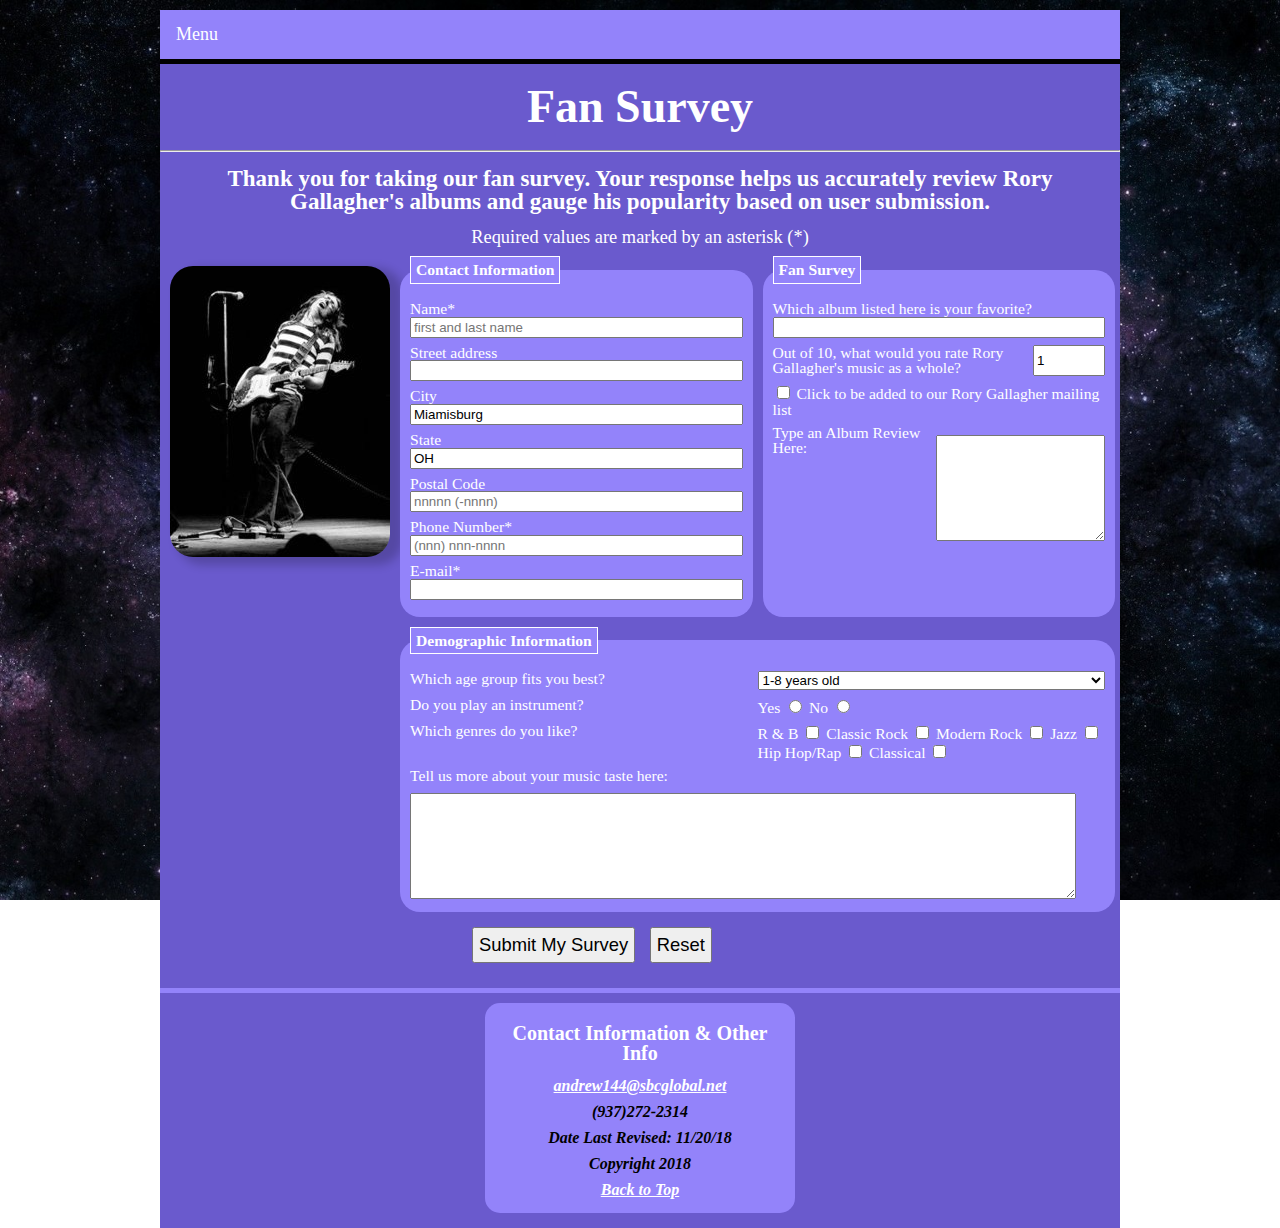
==== fansurvey.html @ fb25ed25 "Uploaded necessary files for website" ====
<!DOCTYPE html>
<html>
<head>
  <!--


      Final Webpage Assignment
      Author: Andrew Gross
      Date:   November 7th, 2018

      Filename:   fansurvey.html

   -->
   <meta charset="utf-8" />
   <meta name="viewport" content="width=device-width, initial-scale=1" />
   <meta name="keywords" content="guitar, music, guitarist, Andrew Gross, Rory Gallagher" />
   <link href="Reset.css" rel="stylesheet" />
   <link href="index.css" rel="stylesheet" />
   <link href="fansurvey.css" rel="stylesheet" />
   <link href="mobile.css" rel="stylesheet" />

   </head>
   <body>
     <div class="body">
   <header>
     <div class="navbar">
       <div class="dropdown">
         <button class="dropbtn">Menu
           <i class="fa fa-caret-down"></i>
         </button>
         <div class="dropdown-content">
           <a href="index.html">Home</a>
           <a href="fansurvey.html">Fan Survey</a>
           <a href="history.html">Albums & History</a>
         </div>
       </div>
     </div>
   </header>

   <section id="surveysection">

      <h1>Fan Survey</h1>
      <hr />
      <h3><p>Thank you for taking our fan survey. Your response
         helps us accurately review Rory Gallagher's albums and gauge his popularity based on user submission. </p></h3>
         <p id="requiredValues">Required values are marked by an asterisk (*)</p>

      <img src="rg5.jpg" id="rg5-1" ></img>

   <form id="survey" action="http://www.example.com/rorygallagher/survey" method="post">
   <fieldset id="contInfo">
     <legend>Contact Information</legend>
   <div class="formRow">
     <label for ="name">Name*</label>
     <input name="custName" id="name" type="text" placeholder="first and last name" required />
   </div>

   <div class="formRow">
     <label for="street">Street address</label>
     <input name="custStreet" id="street" type="text" />
   </div>

   <div class="formRow">
     <label for="city">City</label>
     <input name="custCity" id"city" type="text" value="Miamisburg" />
   </div>

   <div class="formRow">
     <label for="state">State</label>
     <input name="custState" id="state" type="text" value="OH" />
   </div>

   <div class="formRow">
     <label for="zip">Postal Code</label>
     <input name="custZip" id="zip" type="text" placeholder="nnnnn (-nnnn)"
     pattern="^\d{5}(-\d{4})?$"/>
   </div>

   <div class="formRow">
     <label for="phone">Phone Number*</label>
     <input name="custPhone" id="phone" type="tel" placeholder="(nnn) nnn-nnnn"
     pattern="^\d{10}$|^(\(\d{3}\)\s*)?\d{3}[\s-]?\d{4}$" required />
   </div>

   <div class="formRow">
     <label for="mail">E-mail*</label>
     <input name="custEmail" id="mail" type="email" required />
   </div>
 </fieldset>

  <fieldset id="surveyinfo">
   <legend>Fan Survey</legend>

   <div class="formRow">
     <label for="album">Which album listed here is your favorite?</label>
     <input name="favAlbum" id="album" type="text" list="albumChoice" />
     <datalist id="albumChoice">
       <option value="Rory Gallagher" />
       <option value="Deuce" />
       <option value="Blueprint" />
       <option value="Tattoo" />
       <option value="Against the Grain" />
       <option value="Calling Card" />
       <option value="Photo-finish" />
       <option value="Top Priority" />
       <option value="Jinx" />
       <option value="Defender" />
       <option value="Fresh Evidence" />
       <option value="Notes from San Francisco" />

     </datalist>
   </div>

   <div class="formRow">
     <label for="allReview">Out of 10, what would you rate Rory Gallagher's music as a whole?</label>
     <input name="allReview" id="allReview" type="number"
         value="1" step="0.5" min="0" max="10" />
   </div>

   <input name="mailMe" id="mailCB" value="yes" type="checkbox" />
   <label for="mailCB">Click to be added to our Rory Gallagher mailing list</label>

   <div class="formRow">
    <label for="review">Type an Album Review Here:</label>
   <textarea name="review" id="review" rows="10" cols="25">
   </textarea>
 </div>

   <input type="hidden" id="hiddenField" name="hiddenField" value="this field is hidden.. hooray" />
   </fieldset>

   <fieldset id="demographic">
     <legend>Demographic Information</legend>

     <div class="formRow">
       <label for="order">Which age group fits you best?</label>
       <select name="ageRange" id="ageRange">
         <option value="ageRange1">1-8 years old</option>
         <option value="ageRange2">9-14 years old</option>
         <option value="ageRange3">15-18 years old</option>
         <option value="ageRange4">19-25 years old</option>
         <option value="ageRange5">26-30 years old</option>
         <option value="ageRange6">31-50 years old</option>
         <option value="ageRange7">51+ years old</option>
       </select>
     </div>

     <div class="formRow">
       <label>Do you play an instrument?</label>
       <fieldset class="optGroup">
         <label for="hYes">Yes</label>
         <input name="footHot" id="hYes" value="yes" type="radio" />
         <label for="hNo">No</label>
         <input name="foodHot" id="hNo" vlaue="no" type="radio" />
       </fieldset>
     </div>
     <div class="formRow">
       <label>Which genres do you like?</label>
       <fieldset class="optGroup">
         <label for="rnB">R & B</label>
         <input name="rnB" type="checkbox" />
         <label for="cR">Classic Rock</label>
         <input name="cR" type="checkbox" />
         <label for="mR">Modern Rock</label>
         <input name="mR" type="checkbox" />
         <label for="J">Jazz</label>
         <input name="J" type="checkbox" />
         <label for="hhR">Hip Hop/Rap</label>
         <input name="hhR" type="checkbox" />
         <label for="C">Classical</label>
         <input name="C" type="checkbox" />
       </fieldset>
     </div>
     <label for="commBox">Tell us more about your music taste here:</label>
     <textarea name="custExp" id="commBox"></textarea>
   </fieldset>
   <div id="buttons">
     <input id="submit" type="submit" value="Submit My Survey" />
     <input id="submit" type="reset" value="Reset" />
   </div>

  <img src="rg5.jpg" id="rg5-2"></img>
 </section>
 <div class="footer">
   <aside id="footerAside">
   <h3>Contact Information & Other Info</h3>
   <p><a href="mailto:andrew144@sbcglobal.net" target="_top">andrew144@sbcglobal.net</a></p>
   <p>(937)272-2314</p>
   <p>Date Last Revised: 11/20/18</p>
   <p>Copyright 2018</p>
   <p><a href="#top">Back to Top</a></p>
  </aside>
 </div>
</div>
</body>
</html>
---- index.css ----
@charset "utf-8";

/*
      Final Webpage Assignment
      Author: Andrew Gross
      Date:   November 7th, 2018

      Filename:   index.css
*/




/* HTML Styles */

h1 {
  font-size: 2.5em;
  color: white;
  font-family: Times;
  margin: 20px 5px;
  text-align: center;
  font-weight: bold;
}

h2 {
  font-size: 1.5em;
  color: white;
  text-align: center;
  font-weight: bold;
  margin: 15px 5px;
}

hr {
  background-color: rgb(147, 131, 250);
}

h3{
  font-size: 1.25em;
  color: white;
  text-align: center;
  font-weight: bold;
  margin: 15px 5px;
}

li{
  font-style: italic;
  color: white;
  margin: 10px;
}

ul li{
  text-align: center;
}

ol {
  margin: 10px 0px;
}

/* Aside and Blockquote Styles */

aside {
  background-color: rgb(147, 131, 250);
  border-radius: 15px;
  padding: 5px 5px;
  width: 300px;
  text-align: center;
  margin: auto;
}

aside#a2 {
  margin: auto;
}

aside#footerAside{
  margin-top: 10px;
}
aside blockquote {
	color: black;
	margin: 20px 5px 5px;
	quotes: "\201C" "\201D";
  text-align: center;

}

aside#a3 {
  margin-left: 30px;
}

aside p{
  font-weight: bold;
  font-style: italic;
  color: black;
  margin: 0px 5px 20px 5px;
  text-align: center;
}
aside blockquote::before {
	content: open-quote;
	font-family: 'Times New Roman', Times, serif;
	font-size: 1.6em;
	font-weight: bold;
}
aside blockquote::after {
content: close-quote;
font-family: 'Times New Roman', Times, serif;
font-size: 1.6em;
font-weight: bold;
}

p#ptop1 {
  text-align: center;
  margin: 15px 50px;
  font-size: 20px;
}

a {
  color: white;
}

a:hover {
  font-weight: bold;
}

html {
    background-image: url(cosmosbg1.jpg);
    height: 100%;
    background-position: center;
    background-repeat: no-repeat;
    background-attachment: fixed;
    background-size: cover;
}

body {
    margin-right: auto;
    margin-left: auto;
    margin-bottom: 10px;
    max-width: 960px;
    min-width: 640px;
    width: 100%;
    background-color: SlateBlue;
    color: white;
    height: 100%;
}

.body, .footer {
    background-color: SlateBlue;
}
body, html {
    height: 100%;
}

.MiddleColumn {
  text-align: center;
  margin: auto;
}

.footer {
 border-top: 5px solid rgb(147, 131, 250);
 margin: 15px 0px;
 text-align: center;
 padding-bottom: 15px;
}
.footer p#p1{
  margin-top: 20px;
}
.footer p{
  margin: 10px;
}
/* Navbar.css */
.navbar {
  overflow: hidden;
  background-color: rgb(147, 131, 250);
  font-family: Times;
  font-size: 20px;
  border-bottom: 5px solid black;
  margin-top: 10px;
  margin-bottom: 10px;
}

.navbar a {
  float: left;
  font-size: 18px;
  color: white;
  text-align: center;
  padding: 14px 20px;
  text-decoration: none;
}

.dropdown {
  float: left;
  overflow: hidden;
}

.dropdown .dropbtn {
  font-size: 18px;
  border: none;
  outline: none;
  color: white;
  padding: 14px 16px;
  background-color: rgb(147, 131, 250);
  font-family: inherit;
  margin: 0;
}

.navbar a:hover, .dropdown:hover .dropbtn {
  font-weight: bold;
  box-shadow: 0px 8px 16px 0px rgba(0,0,0,0.2);
  background-color: white;
  color: SlateBlue;
}

.dropdown-content {
  display: none;
  position: absolute;
  background-color: rgb(147, 131, 250);
  min-width: 160px;
  box-shadow: 0px 8px 16px 0px rgba(0,0,0,0.2);
  z-index: 1;
}

.dropdown-content a {
  float: none;
  color: white;
  padding: 12px 16px;
  text-decoration: none;
  display: block;
  text-align: left;
}

.dropdown-content a:hover {
  background-color: white;
  color: SlateBlue;
}

.dropdown:hover .dropdown-content {
  display: block;
}

 iframe {
  margin: 10px 0px 10px 15px;
  height: 250px;
  width: 350px;
  text-align: center;
}

.row {
  display: flex;
  flex-wrap: wrap;
}
/* Left Column Styles */

.leftColumn {
	flex:40%;
	padding: 0px 1.5em 1.5em 1.5em;
  height: 100%;
}

.leftColumn img {
  margin: 10px 5px;
  box-shadow: 10px 5px 10px 2.5px rgba(0,0,0,0.2);
}

/* Right Column Styles */

.rightColumn {
	flex:50%;
  height: 100%;
  margin-top: 10px;
  border-left: 5px solid rgb(147, 131, 250);
}

.rightColumn p{
  margin: 10px;
}
---- fansurvey.css ----
@charset "utf-8";
/*
      Final Webpage Assignment
      Author: Andrew Gross
      Date:   November 27th, 2018

      Filename:   fansurvey.css
*/




/* HTML Styles */

img#rg5-2 {
  display: none;
}
section#surveysection {
  font-size: 1.15em;
}

p {
  margin: 5px 10px;
}

p#albumReview1 {
  text-decoration: underline;
  margin-top: 10px;
}

p#requiredValues {
  text-align: center;
}

img {
  margin-top: 15px;
  margin-bottom: 15px;
  margin-right: 5px;
  margin-left: 10px;
  float: left;
  box-shadow: 10px 5px 10px 2.5px rgba(0,0,0,0.2);
  border-radius: 1.25em;
}


div.formRow {
	display: -webkit-flex;
	display: flex;
	-webkit-flex-flow: row wrap;
	flex-flow: row wrap;
	margin: 7px 0px;
}

div.formRow > * {
	-webkit-flex: 1 1 150px;
	flex: 1 1 150px;
}

form#survey {
	display: -webkit-flex;
	display: flex;
	-webkit-flex-flow: row wrap;
	flex-flow: row wrap;
}

form#survey > fieldset {
	background-color: rgb(147, 131, 250);
	border-radius: 20px;
	-webkit-flex: 1 1 300px;
	flex: 1 1 300px;
	font-size: 0.85em;
	padding: 10px;
	margin: 5px;
}

/* Legend Styles */

legend {
	background-color: rgb(147, 131, 250);
	color: white;
	padding: 5px;
  font-weight: bold;
  border: 1px solid white;
}

/* Text Area Styles */

textarea {
	margin-top: 10px;
	height: 100px;
	width: 95%;
}

/* Spinner Styles */

div.formRow > input#allReview {
	-webkit-flex: 0 0 50px;
	flex: 0 0 50px;
}

/* Form Button Styles */

div#buttons {
	text-align: center;
	width: 100%;
  margin-right: 18em;
}

body {
  padding-bottom: 175px;
}

input[type='submit'], input[type='reset'] {
	font-size: 1em;
	padding: 5px;
	margin: 10px 5px;
}


input:focus, select:focus, textarea:focus {
	background-color: black;
  color: white;
}

input#name:focus:valid,
input#zip:focus:valid,
input#phone:focus:valid,
input#mail:focus:valid {
	background: black url(rb_valid.png) bottom
right/contain no-repeat;
}

input#name:focus:invalid,
input#zip:focus:invalid,
input#phone:focus:invalid,
input#mail:focus:invalid {
	background-color: red url(rb_invalid.png) bottom
right/contain no-repeat;
  color: white;
}
---- mobile.css ----
@charset "utf-8";

/*
      Final Webpage Assignment
      Author: Andrew Gross
      Date:   November 30th, 2018

      Filename:   mobile.css
*/


/* ===============================
	Mobile Styles: 0px to 480px
	===============================
*/
@media only screen and (max-width: 480px) {


button.dropbtn, .navbar a {
	font-size: 2.5em !important;
}
	body {
		padding-bottom: 100%;
	}

	.navbar {
		margin: 0px;
	}
	.otherWebsites {
		border-top: 8px solid rgb(147, 131, 250);
		margin-bottom: 10px;
	}
	.row {
		flex-wrap: wrap-reverse;
	}
	.rightColumn, .leftColumn {
		font-size: 2.25em;
		border-left: none;
	}

	.leftColumn {
		align-content: center;
	}
	h1 {
		font-size: 4em;
	}
	img#historyimg {
		margin: 10px;
		width: 75%;
		height: 100%;
	}
	figcaption, caption{
		font-size: 2em;
	}
	table.albums1 {
		width: 95%;
		font-size: 1.5em;
	}
	td, td#td1 {
		font-size: 1.5em;
		padding: 5px;
	}
	img#roryscream {
		width: 100%;
	}
	img#rg5-1 {
		display: none;
	}
	img#rg5-2 {
		display: block;
		width:75%;
		height: 100%;
		margin-left: 70px;
	}
	.paragraphDiv{
		border-bottom: 8px solid rgb(147, 131, 250);
	}
	.paragraphDiv#pD1 {
		border-top: 8px solid rgb(147, 131, 250);
	}
	section#surveysection {
		font-size: 2em;
	}
	.footer {
		font-size: 2em;
	}
	aside {
		width: 80%;
	}
	aside#a3 {
		width: 90%;
	}
	iframe {
		width: 100%;
		height: 400px;
	}
	p#ptop1 {
		font-size: 1.9em;
		margin: 10px;
	}
	.tableDiv {
		text-align: center;
		border-top: 5px solid rgb(147, 131, 250);
	}
	.anus:hover .anus-content {
	    display: block;
			right: 0;
	}
	.buttons {
		text-align: center;
	}
	input#submit, input#reset {
		margin: 5px  175px;
	}
}

/* ================================
	Tablet Styles: 481px and greater
	================================
*/
@media only screen and (min-width: 481px) and (max-width: 865px) {

	.row {
		flex-wrap: wrap-reverse;
	}
	button.dropbtn, .navbar a {
		font-size: 1.5em !important;
	}
	.footer {
		font-size: 1.25em;
	}
	.rightColumn, .leftColumn {
		font-size: 1.25em;
		border-left: none;
	}

	img#roryscream {
		width: 50%;
	}
	.leftColumn {
		text-align: center;
		border-top:5px solid rgb(147, 131, 250);
	}
	aside#a3 {
		width: 50%;
		margin-left: 25%;
	}
	aside#a2 {
		margin-bottom: 10px;
	}
	.tableDiv {
		text-align: center;
		border-top: 5px solid rgb(147, 131, 250);
	}
	.body {
		width: 100%;
	}
	img#historyimg {
		margin: 10px;
		width: 50%;
		height: 100%;
	}
}
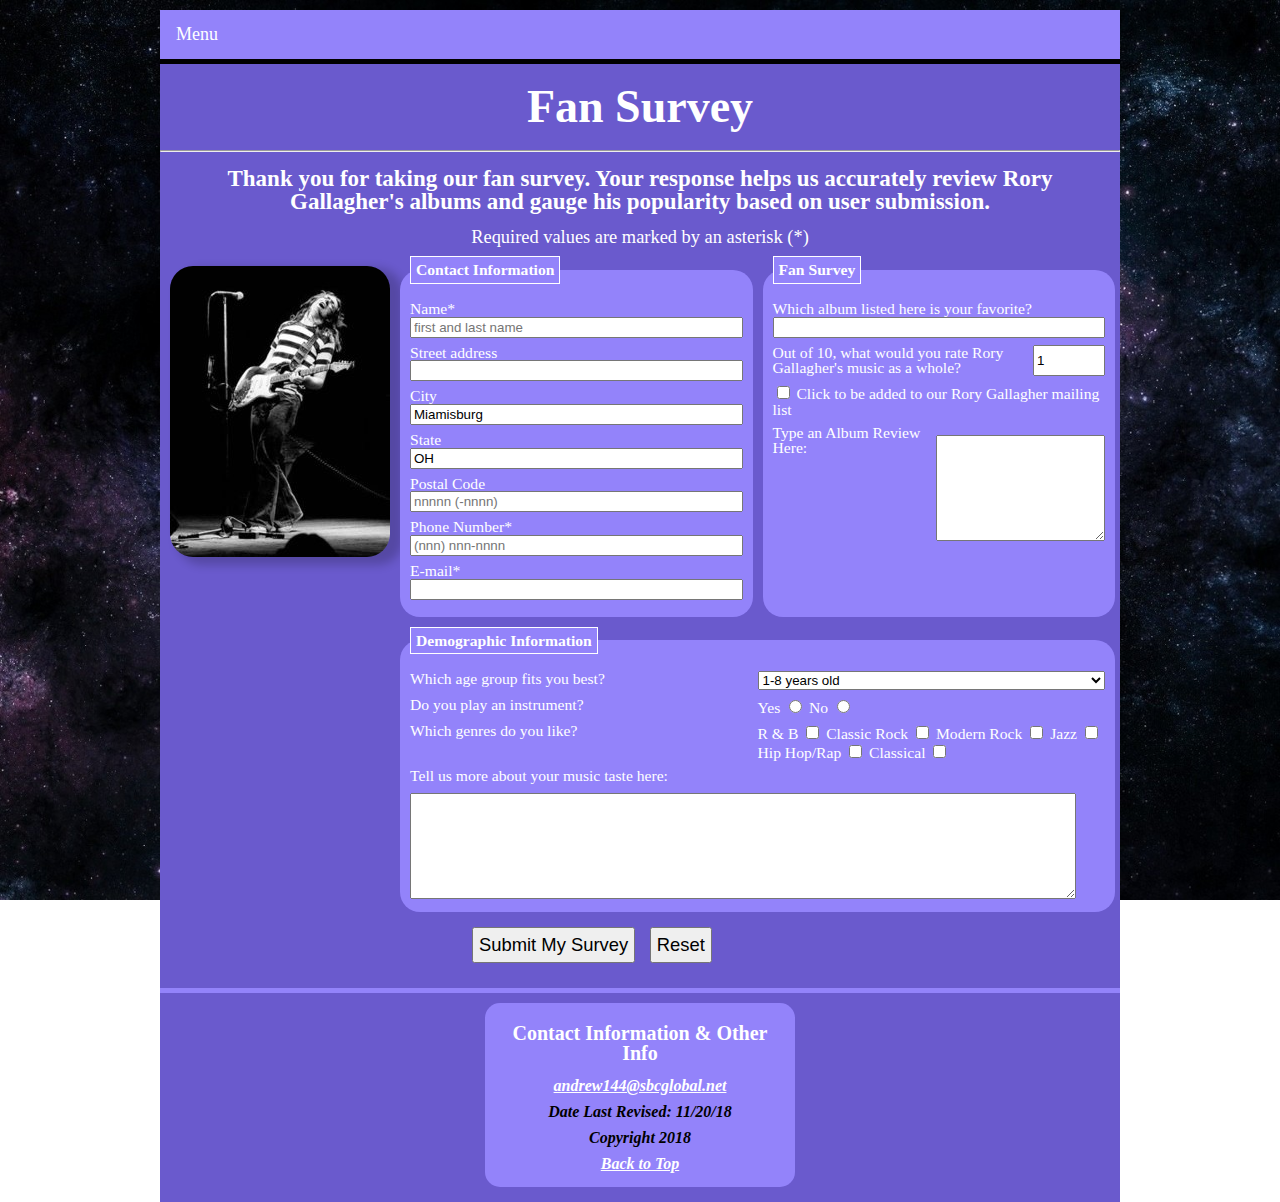
==== commit 2b4e1235: "Update fansurvey.html" ====
--- a/fansurvey.html
+++ b/fansurvey.html
@@ -185,7 +185,6 @@
    <aside id="footerAside">
    <h3>Contact Information & Other Info</h3>
    <p><a href="mailto:andrew144@sbcglobal.net" target="_top">andrew144@sbcglobal.net</a></p>
-   <p>(937)272-2314</p>
    <p>Date Last Revised: 11/20/18</p>
    <p>Copyright 2018</p>
    <p><a href="#top">Back to Top</a></p>
